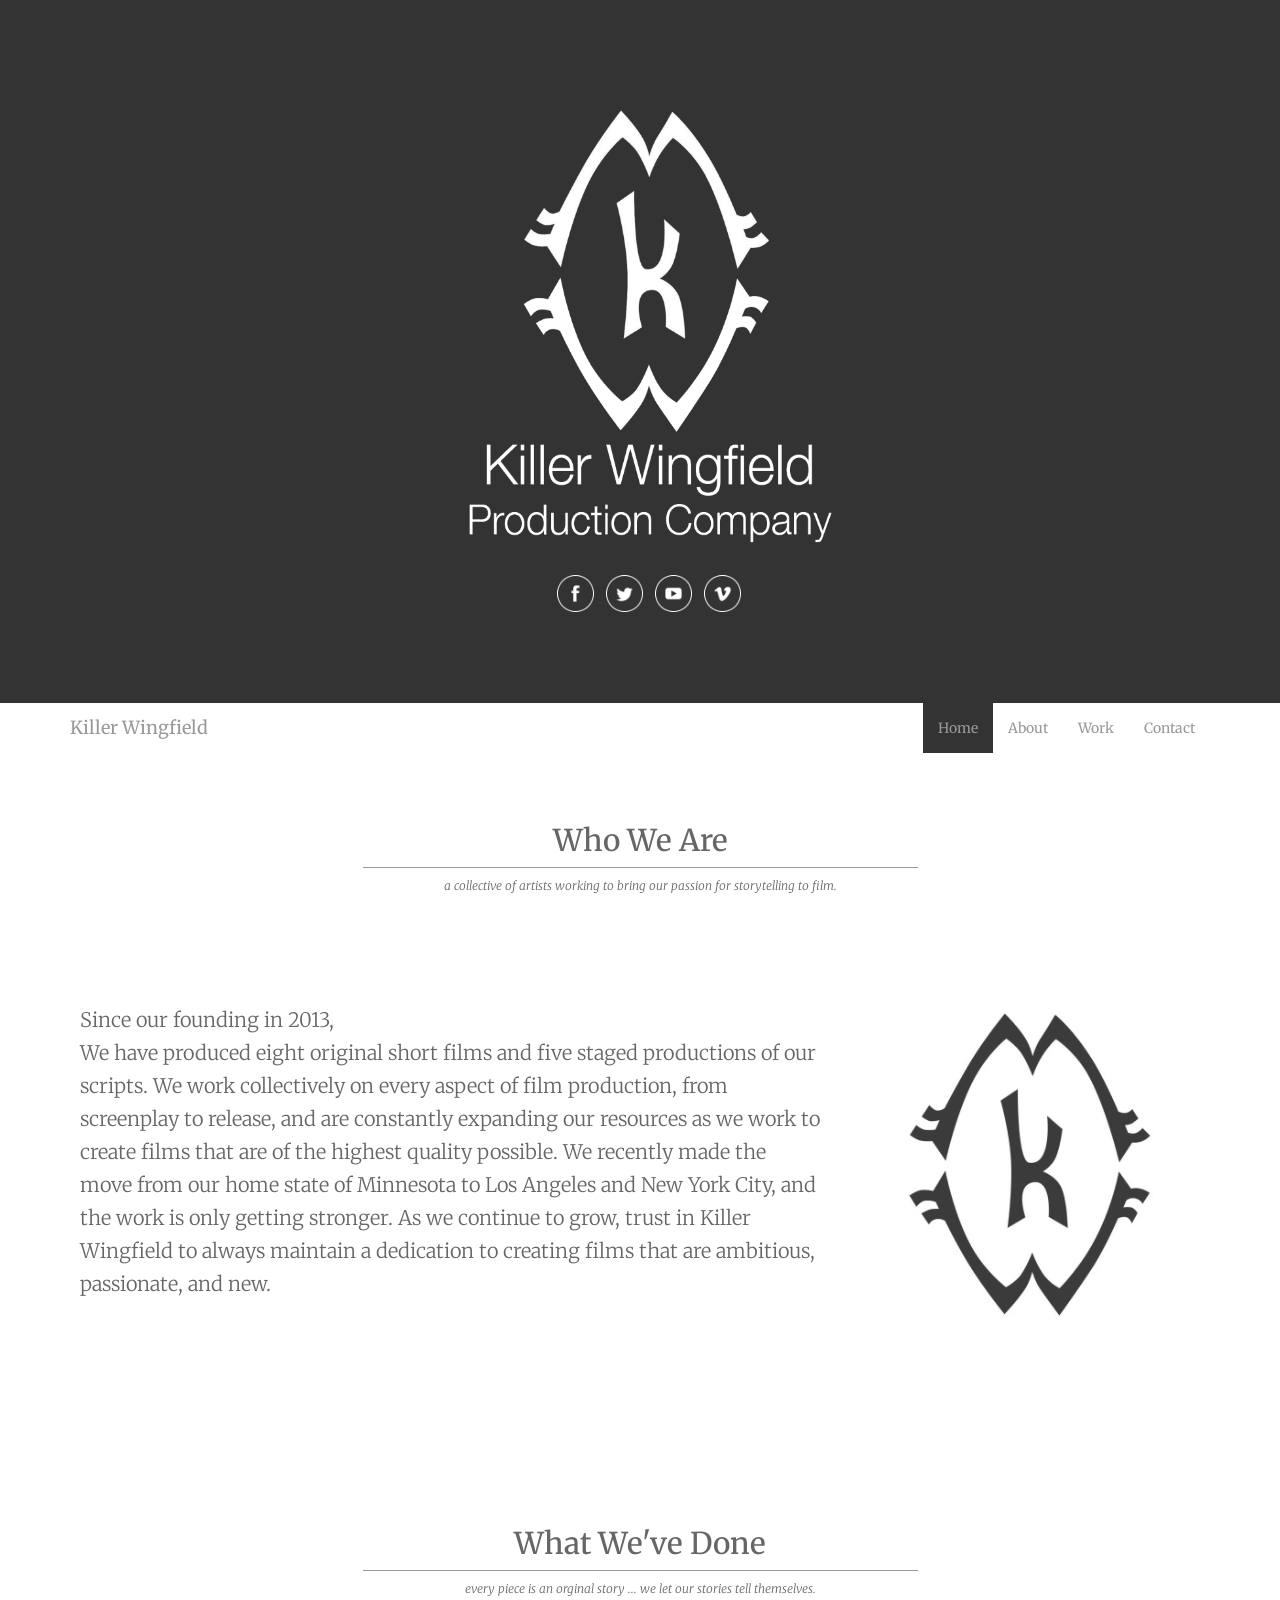
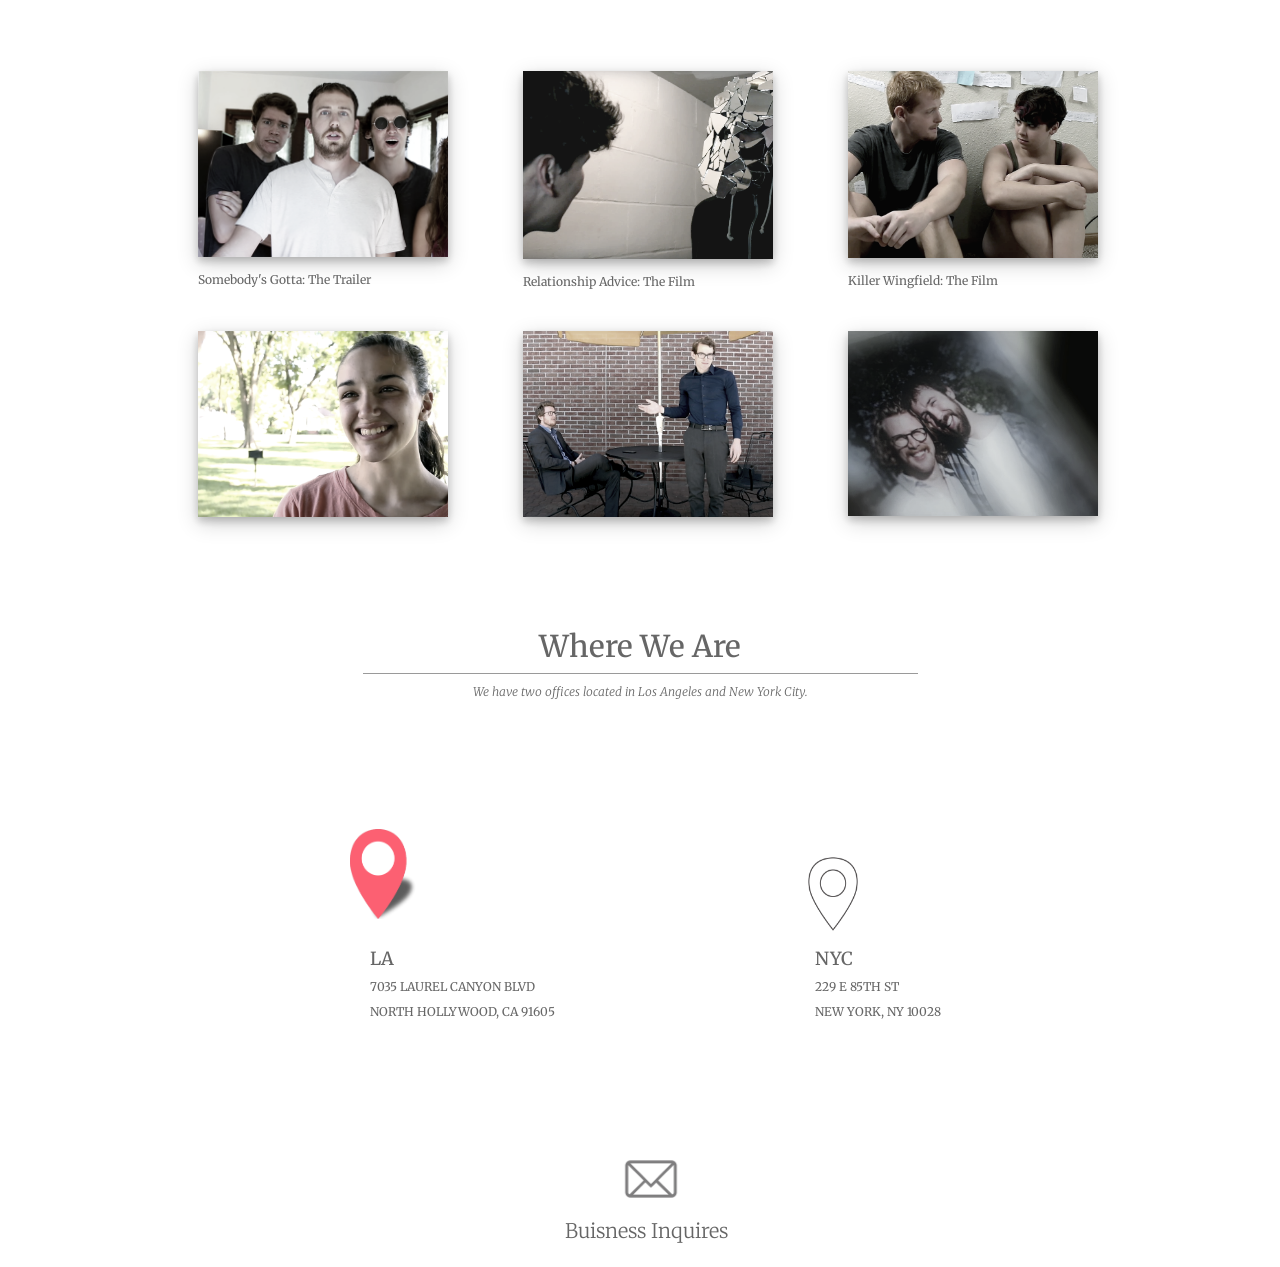
==== Website-Contents/home.html @ 00667cd5 "07-17-2017 Uploading Website Files to Respositiory" ====
<!DOCTYPE html>
<html lang="en">

<!--Head begin-->
      <head>
	      <meta charset="UTF-8">
	      <meta name="viewport" content="width=device-width, initial-scale=1.0">
	      <meta name="description" content="">
	      <meta name="author" content="">
        <link rel="icon" href="assets/images/killcon.png">

        <title>Killer Wingfield Productions</title>

        <!-- CSS -->
       	<!-- Bootstrap core CSS -->
       	<link href="assets/bootstrap/css/bootstrap.min.css" rel="stylesheet" media="screen">

       	<!-- Font Awesome CSS -->
       	<link href="assets/fonts/font-awesome/css/font-awesome.min.css" rel="stylesheet" media="screen">

       	<!-- Flaticons CSS -->
       	<link href="assets/fonts/flaticon/flaticon.css" rel="stylesheet" media="screen">

       	<!--[if lte IE 7]-->
       		<script src="assets/js/icons-lte-ie7.js"></script>
       	<!--[endif]-->

       	<!-- Magnific-popup lightbox -->
       	<link href="assets/css/magnific-popup.css" rel="stylesheet">

       	<!-- Animate css -->
       	<link href="assets/css/animate.css" rel="stylesheet">

       	<!-- Custom styles CSS -->
       	<link href="assets/css/style.css" rel="stylesheet" media="screen">

        <!-- Angular Styles if needed-->
       <meta http-equiv="X-UA-Compatible" content="IE=Edge" />
       <meta name="viewport" content="width=device-width, initial-scale=1, maximum-scale=1, user-scalable=no" />
       <link href="css/style.css" rel="stylesheet" type="text/css" />
      </head>
<!--Head end-->

<!--Begin body-->
      <body data-spy="scroll" data-target=".navbar" data-offset="50">

  <!-- Preloader -->

	       <div id="preloader" style="display: none;">
		     <div id="preloader-status" style="display: none;">
			   <div class="preloader-class"></div>
		     </div>
	       </div>

	<!-- Home start -->

	       <section id="home" class="section-image js-height-full" style="height: 703px; background-position: 50% 0px;">

		         <div class="intro">
			            <div class="hello"><img style="width:670px;height:500px;" src="assets/images/kwlogo.png"></div>
                  <div class="social-media">
                    &nbsp;<a href="https://www.facebook.com/KillerWingfield" target="_blank"><img style="width:37px;height:37px;" src="assets/images/fbcon.png"></a>
                    &nbsp;  &nbsp;<a href="https://twitter.com/WingfieldKiller" target="_blank"><img style="width:37px;height:37px;" src="assets/images/twitcon.png"></a>
                    &nbsp;  &nbsp;<a href="https://www.youtube.com/channel/UCulig7jQ0CK_QUZUZfIo-SA" target="_blank"><img style="width:37px;height:37px;" src="assets/images/ytcon.png"></a>
                    &nbsp;  &nbsp;<a href="https://vimeo.com/killerwingfield" target="_blank"><img style="width:37px;height:37px;" src="assets/images/vimeocon.png"></a>
                    <div>
		         </div>

	       </section>

	<!-- Home end -->

	<!-- Navigation start -->

	        <div id="undefined-sticky-wrapper" class="sticky-wrapper" style="height: 51px;"><header class="header">

		       <nav class="navbar navbar-custom" data-spy="affix" data-offset-top="696" role="navigation">

			          <div class="container">

				              <div class="navbar-header">
					                   <button type="button" class="navbar-toggle" data-toggle="collapse" data-target="#custom-collapse" aria-expanded="true">
						                         <span class="sr-only">Toggle navigation</span>
						                         <span class="icon-bar"></span>
						                         <span class="icon-bar"></span>
						                         <span class="icon-bar"></span>
					                   </button>

                      <div class="navbar-brand">Killer Wingfield</div>
				               </div>

				               <div class="navbar-collapse collapse in" id="custom-collapse" aria-expanded="true">
					                   <ul class="nav navbar-nav navbar-right">
						                          <li class="active"><a href="#home">Home</a></li>
						                          <li class=""><a href="#about">About</a></li>
						                          <li class=""><a href="#work">Work</a></li>
						                          <li><a href="#contact">Contact</a></li>
					                   </ul>
                      </div>

			          </div><!-- .container -->

		        </nav>

	         </header></div>

	<!-- Navigation end -->

  <!-- About start -->

        <section id="about" class="section section-about" style="height: 703px; background-position: 50% 0px;">
        <div class="container">

        <div class="row">

              <div class="col-sm-6 col-sm-offset-3">

                <div class="section-header wow fadeInUp">
                  <h2 class="section-title">Who We Are</h2>
                  <div class="section-line"></div>
                  <div class="section-subtitle">
                    a collective of artists working to bring our passion for storytelling to film. </div>
                  <div class="section-space"></div>

                  </div>
              </div>

        </div>


      <div class="row">

          <div class="col-md-8">
            <p class="lead">
                Since our founding in 2013, <br> We have produced eight original short films and five staged productions of our scripts.
                We work collectively on every aspect of film production, from screenplay to release, and are constantly expanding our resources as we work to create films that are of the highest quality possible.
                We recently made the move from our home state of Minnesota to Los Angeles and New York City, and the work is only getting stronger.
                As we continue to grow, trust in Killer Wingfield to always maintain a dedication to creating films that are ambitious, passionate, and new.
              </p>
          </div>

          <div class="col-md-4">
              <!--insert side image here-->
              <img src="assets/images/black-logo.jpg" class="img-responsive" id="company-logo">

          </div>

     </div>

    </div><!-- .container -->
    </section>

<!-- About end -->

<!-- Work start-->

      <section id="work" class="section section-work" style="height: 703px; background-position: 50% 0px;">
      <div class="container">

<!--HEADING-->
      <div class="row">

        <div class="col-sm-6 col-sm-offset-3">

          <div class="section-header wow fadeInUp animated" style="visibility: visible; animation-name: fadeInUp;">
          <h2 class="section-title">What We've Done</h2>
          <div class="section-line"></div>
          <div class="section-subtitle">
            every piece is an orginal story ... we let our stories tell themselves.</div>
          <div class="section-space"></div>

          </div>

          </div>

    </div>

    <!--Videos Start-->

    <div class="row">

      <div class="col-md-offset-1">

  <div class="image-float">

  <img id="myImg" src="assets/images/still1.png" alt="Somebody's Gotta: The Trailer" class="img-responsive">
  <div id="myModal" class="modal">
    <span class="close">&times;</span>
    <div class="modal-content" id="vid1">
    <iframe src="https://player.vimeo.com/video/222970882?autoplay=0&color=ff9933&title=0&byline=0&portrait=0" width="640" height="360" frameborder="0" webkitallowfullscreen mozallowfullscreen allowfullscreen></iframe>
    </div>
    <div id="caption"></div>
  </div>
    <br>
    <p style="color:#666"> Somebody's Gotta: The Trailer</p>
  </br>
</div>

  <div class="image-float">

  <img src="assets/images/still2.png" class="img-responsive" alt="Responsive image">
  <br>
  <p style="color:#666"> Relationship Advice: The Film </p>
  </div>

  <div class="image-float">
  <img src="assets/images/still3.png" class="img-responsive" alt="Responsive image">
  <br>
  <p style="color:#666"> Killer Wingfield: The Film</p>
  </div>

</div>
</div>

    <div class="row">
      <div class="col-md-offset-1">
            <div class="image-float">
            <img src="assets/images/still4.png" class="img-responsive" alt="Responsive image">
            </div>
            <div class="image-float"><img src="assets/images/still5.png" class="img-responsive" alt="Responsive image"></div>
            <div class="image-float"><img src="assets/images/still6.png" class="img-responsive" alt="Responsive image"></div>
      </div>
    </div>

    <!--Videos End-->


    </div>
    </section>
<!--HEADING .row -->


<!--Work End-->


<!-- Contact start -->

	<section id="contact" class="section section-contact" style="height: 703px; background-position: 50% 0px;">
		<div class="container">
<!--section title-->
			<div class="row">

				<div class="col-sm-6 col-sm-offset-3">

					<div class="section-header">
						<h2 class="section-title">Where We Are</h2>
						<div class="section-line"></div>
						<div class="section-subtitle">
            We have two offices located in Los Angeles and New York City.
					  </div>
						<div class="section-space"></div>
					</div>

				</div>

			</div><!-- .row -->

<!--Section title start-->
 <div class="contact-info">
      <div class="row">
      <div class="detailsbox wow fadeInUp" data-wow-delay=".2s">

        <div class="col-md-6">

          <div class="detailsbox-icon">
            <div class="contact-icons"><img src="assets/images/navcon-2.png"  style="height: 90px; width:66px;" class="img-responsive"></div>
          </div>

          <div class="detailsbox-text">
          <h4>LA</h4>
          <p>7035 LAUREL CANYON BLVD<p>
          <p>NORTH HOLLYWOOD, CA 91605<p>
          </div>

        </div>

        <div class="col-md-6" id="new-york">

          <div class="detailsbox-icon">
            <div class="contact-icons"><img src="assets/images/alt-pincon.png"  style="height: 80px; width:76px; margin-bottom: -15px" class="img-responsive"></div>
          </div>

              <div class="detailsbox-text">
                <h4>NYC</h4>
                <p>229 E 85TH ST<p>
	              <p>NEW YORK, NY 10028<p>
              </div>

        </div>

        <div class="row">
        <div class="col-sm-6 col-sm-offset-3">

          <div class="mailing-address">
            <a href="mailto:info@killerwingfield.com" target="_top"> <img src="assets/images/ mail-to-icon2.png" id= "mail-con" style="height: 60px; width:60px; margin-left: 66px;" class="img-responsive"> </a>
            <p class="lead" style="margin-top: -5px;">
              Buisness Inquires
            </p>
          </div>

        </div>
      </div>

</div>
      </div><!-- .row -->

</div> <!--contact .row-->
</div>
  </section>

<!--Mailing end-->

<!-- Contact Details  end -->

  <!-- Scroll-up -->

	<div class="scroll-up">
		<a href="#home"><i class="fa fa-long-arrow-up"></i></a>
	</div>

  <!-- Lightbox Effect -->
  <script>(document).on('click', '[data-toggle="lightbox"]', function(event) {
    event.preventDefault();
    $(this).ekkoLightbox();
});</script>


	<!-- Javascript files -->
	<script src="assets/js/jquery-1.11.1.min.js"></script>
	<script src="assets/bootstrap/js/bootstrap.min.js"></script>
	<script src="assets/js/jquery.magnific-popup.min.js"></script>
	<script src="assets/js/jquery.parallax-1.1.3.js"></script>
	<script src="assets/js/imagesloaded.pkgd.js"></script>
	<script src="assets/js/jquery.shuffle.min.js"></script>
	<script src="assets/js/jquery.sticky.js"></script>
	<script src="assets/js/smoothscroll.js"></script>
	<script src="assets/js/wow.min.js"></script>
	<!-- Custom scripts -->
  <script src="js/jquery-2.0.3.min.js"></script>
  <script src="js/angular.min.js"></script>
  <script src="js/app.js"></script>
  <script src="js/controllers.js"></script>
	<script src="assets/js/custom-shuffle-init.js"></script>
  <script src="assets/js/customScript.js"></script>

</body>
</html>
---- Website-Contents/assets/css/style.css ----
/* ---------------------------------------------- /*
 * start
/* ---------------------------------------------- */

@import url(https://fonts.googleapis.com/css?family=Merriweather:300,400,700,900);
@import url(https://fonts.googleapis.com/css?family=Lato:300,400,700,900);

body {
  font: 400 12px 'Merriweather', serif;
  color: #666;
  overflow-x: hidden;
}

.intro{
  height: 100%;
  background-color: #333;
  color: #fff;
  text-align: center;
  text-shadow: 0 1px 3px rgba(0,0,0,.5);
  padding-left: 15px;
}

.hello img{
  margin-top: 75px;
  position: center;
}

.social-media{
  margin-bottom: 65px;
  position: center;
}

  .affix {
      top:0;
      width: 100%;
      z-index: 9999 !important;
  }
  .navbar {
      margin-bottom: 0px;
  }

  .affix ~ .container {
     position: relative;
     top: 200px;
  }

  .nav .active{
    background-color: #333;
    color: #fff;
  }

.lead{
  margin-top: 35px;
}

.navbar-custom{
  background-color: #fff;
}

.section-title{
  text-align: center;
  border-bottom: 1px outset;
  padding-bottom: 10px;
  text-shadow: 3px;
}

.section-subtitle{
  font-weight:lighter;
  font-style: oblique;
  text-align: center;
  padding-bottom: 35px;
}
.section{
  padding-top: 12px;
}
.section .section-about{
  padding-left: 7px;
}

.section-space{
  padding-bottom: 30px;
}
.image-float{
    float: left;
    width:  250px;
    height: 250px;
    margin: 10px 30px 0px 45px;
}

.navbar{
  border: none;
}

#about{
  padding-top: 50px;
}

#work{
  padding-top: 50px;
}
#contact{
  padding-top: 50px;
}

.image-float img{
  box-shadow: 0 4px 8px 0 rgba(0, 0, 0, 0.2), 0 6px 20px 0 rgba(0, 0, 0, 0.19);
  filter: grayscale(65%);
  transition-timing-function: ease-in;
  transition: 1s;
}

.image-float img:hover{
  filter: grayscale(0);
}


/* The Modal (background) */
.modal {
    display: none; /* Hidden by default */
    position: fixed; /* Stay in place */
    z-index: 999999; /* Sit on top */
    padding-top: 100px; /* Location of the box */
    left: 0;
    top: 0;
    width: 100%; /* Full width */
    height: 100%; /* Full height */
    overflow: hidden; /* Enable scroll if needed */
    background-color: rgb(0,0,0); /* Fallback color */
    background-color: rgba(0,0,0,0.9); /* Black w/ opacity */
}

/* Modal Content (image) */
.modal-content {
    margin: auto;
    display: block;
    background-color: transparent;
    width: 80%;
    max-width: 700px;
}

.modal-backdrop.in {
    opacity: .1;
}

#vid1{
padding-left: 31px;
}

/* Caption of Modal Image */
#caption {
    margin: auto;
    display: block;
    width: 80%;
    max-width: 700px;
    text-align: center;
    color: #ccc;
    padding: 10px 0;
    height: 150px;
}

/* Add Animation */
.modal-content, #caption {
    -webkit-animation-name: zoom;
    -webkit-animation-duration: 0.6s;
    animation-name: zoom;
    animation-duration: 0.6s;
}

@-webkit-keyframes zoom {
    from {-webkit-transform:scale(0)}
    to {-webkit-transform:scale(1)}
}

@keyframes zoom {
    from {transform:scale(0)}
    to {transform:scale(1)}
}

/* The Close Button */
.close {
    position: absolute;
    top: 15px;
    right: 35px;
    color: #f1f1f1;
    font-size: 40px;
    font-weight: bold;
    transition: 0.3s;
}

.close:hover,
.close:focus {
    color: #bbb;
    text-decoration: none;
    cursor: pointer;
}

/* 100% Image Width on Smaller Screens */
@media only screen and (max-width: 700px){
    .modal-content {
        width: 100%;
    }
}

/* The Close Button */
.close {
    position: absolute;
    top: 15px;
    right: 35px;
    color: #f1f1f1;
    font-size: 40px;
    font-weight: bold;
    transition: 0.3s;
}

.close:hover,
.close:focus {
    color: #bbb;
    text-decoration: none;
    cursor: pointer;
}

/* 100% Image Width on Smaller Screens */
@media only screen and (max-width: 700px){
    .modal-content {
        width: 100%;
    }
}

.lead{
  font-weight: lighter;
  font-size: 20px;
  line-height: 165%;
  padding: 10px 0px 0px 10px;
}

.contact-info{
  margin-left: 280px;
  margin-top: 65px;
}
.mailing-address{
  margin-top: 100px;
  margin-left: -10px;s
}

.navbar-brand{
  color: #999999;
}

.nav.navbar-nav a{
  color:  #999999;
  font-size: 14px;
}

#new-york{
  padding-top: 25px;
}

.detailsbox-text{
  padding: 20px 0px 20px 20px;
}

#company-logo{
    padding: 22px 0px 0px 3px;
    opacity: 0.77;
}
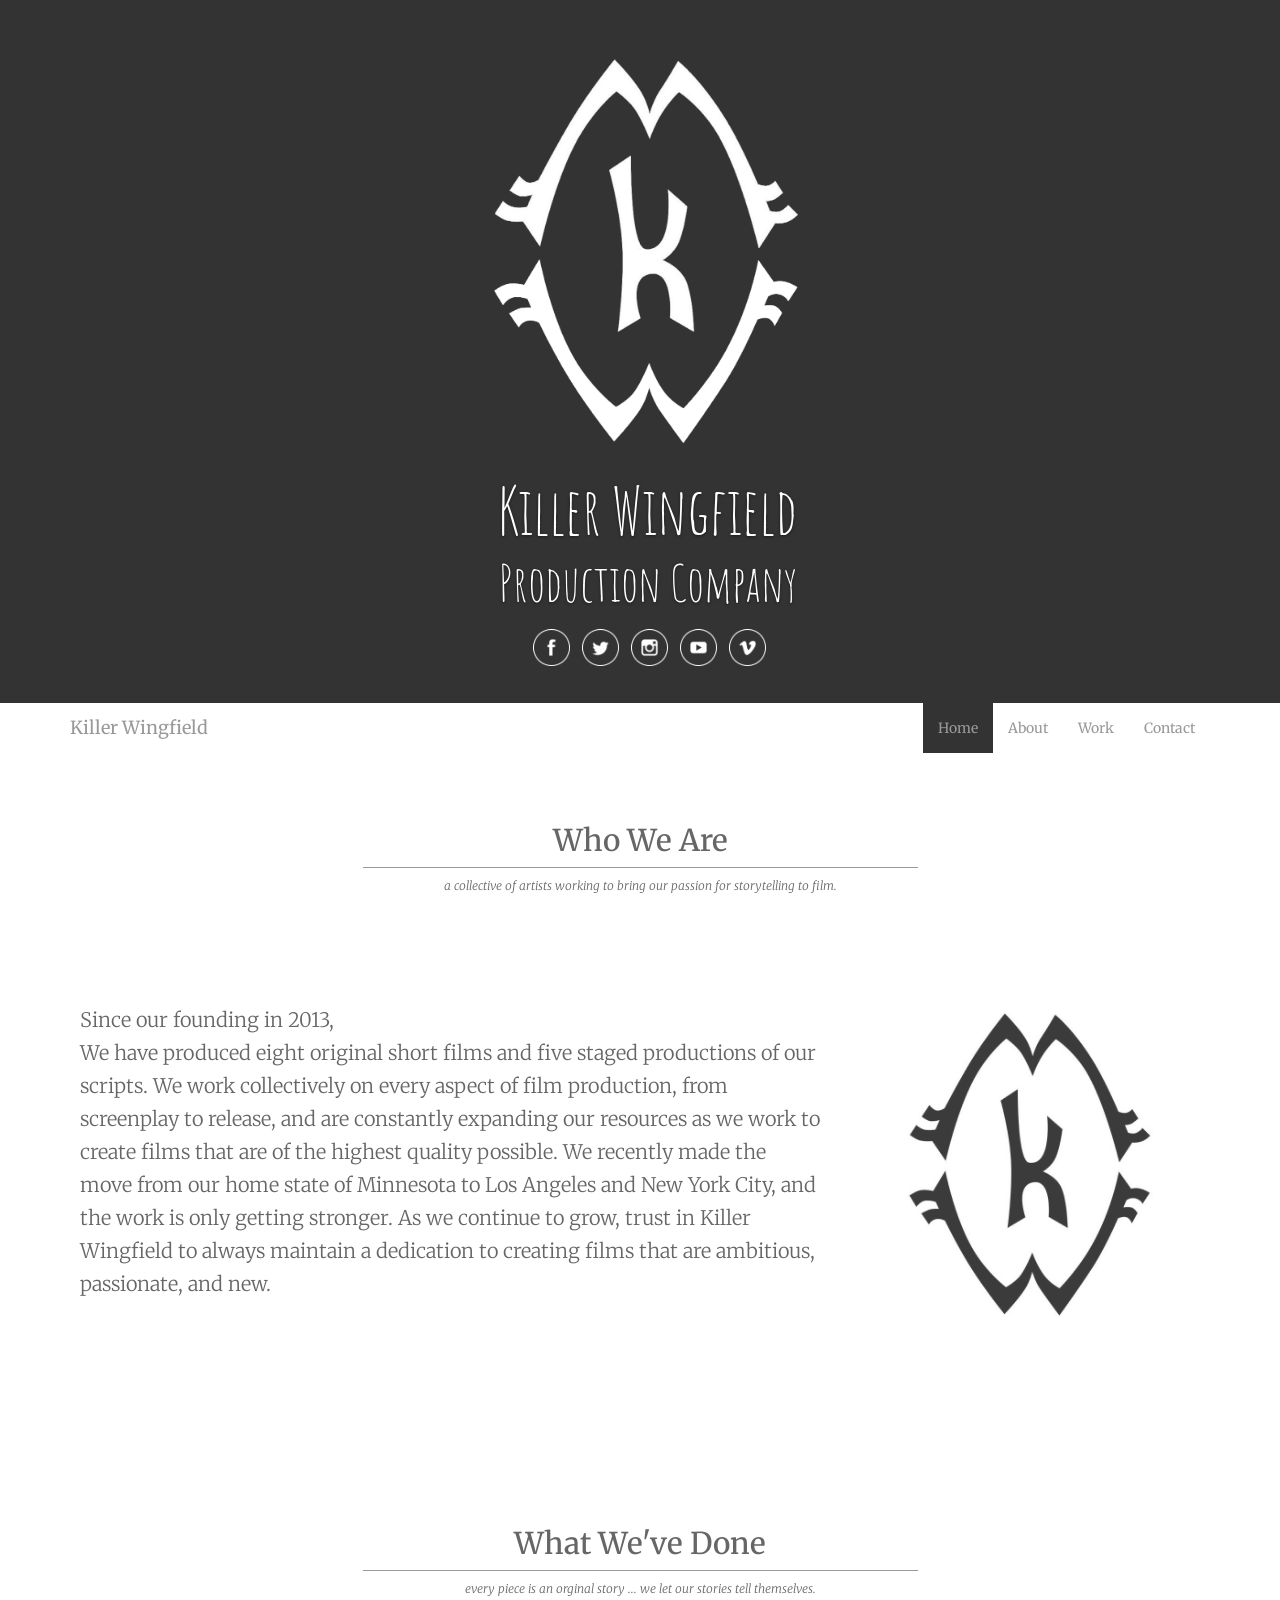
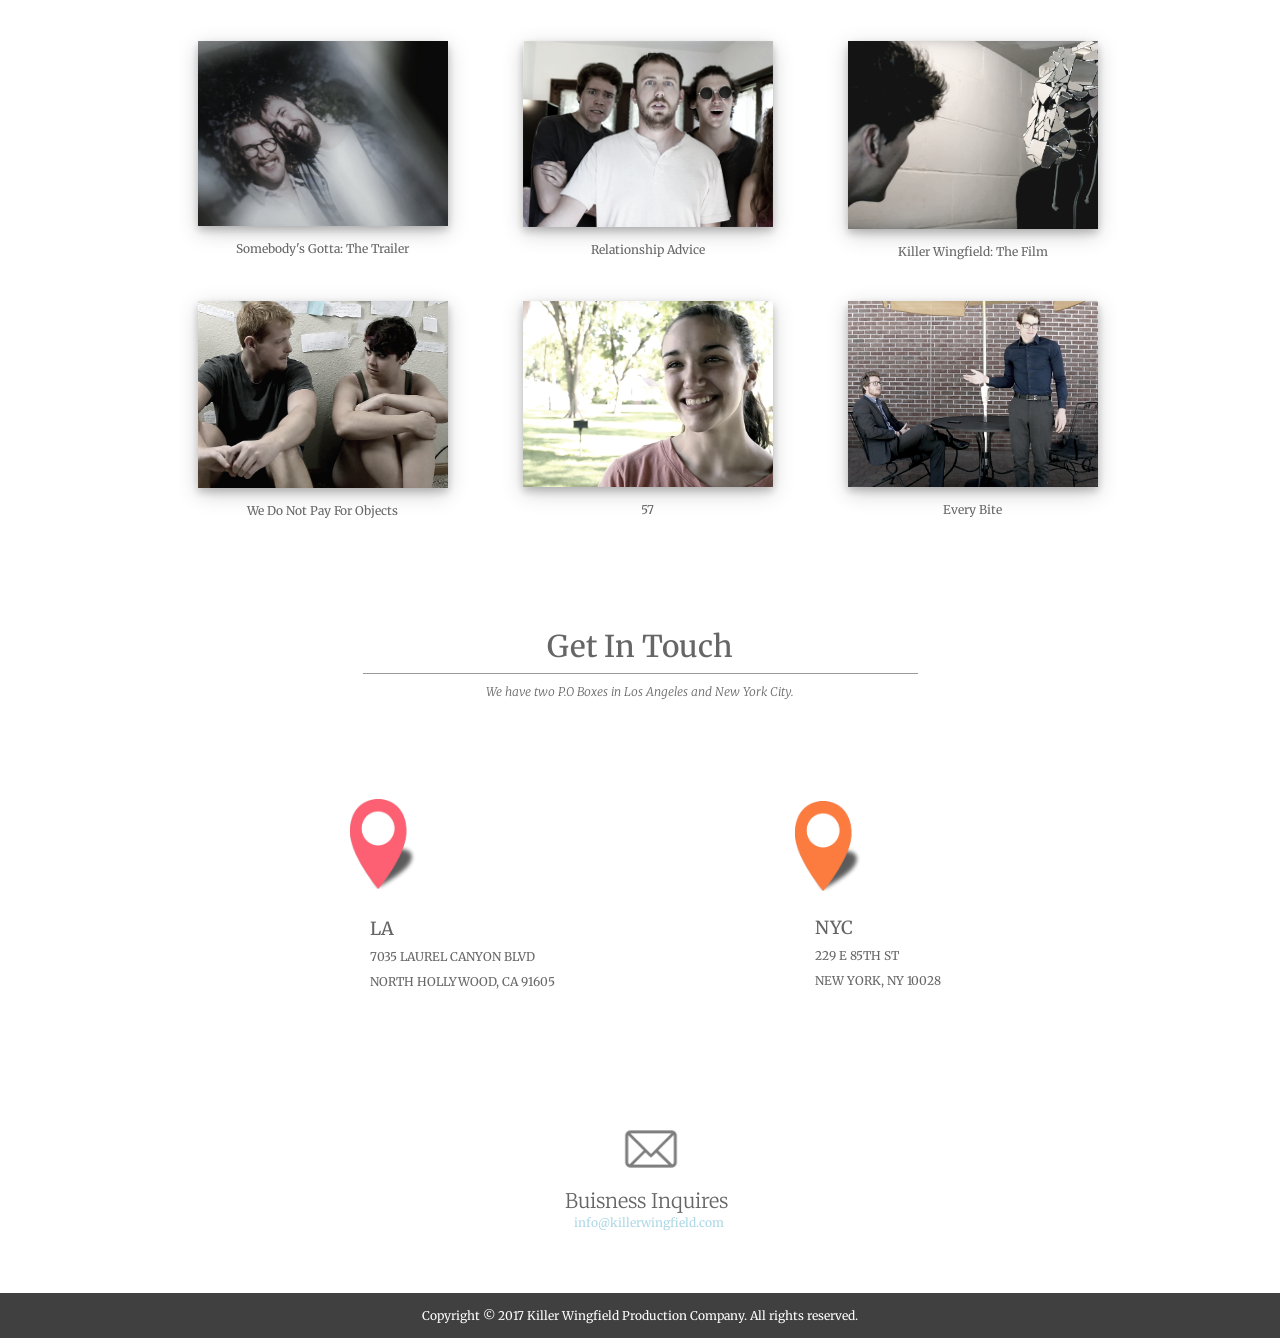
==== commit 161d81fc: "fomating updates, no javascript needed" ====
--- a/Website-Contents/home.html
+++ b/Website-Contents/home.html
@@ -2,346 +2,390 @@
 <html lang="en">
 
 <!--Head begin-->
-      <head>
-	      <meta charset="UTF-8">
-	      <meta name="viewport" content="width=device-width, initial-scale=1.0">
-	      <meta name="description" content="">
-	      <meta name="author" content="">
-        <link rel="icon" href="assets/images/killcon.png">
-
-        <title>Killer Wingfield Productions</title>
-
-        <!-- CSS -->
-       	<!-- Bootstrap core CSS -->
-       	<link href="assets/bootstrap/css/bootstrap.min.css" rel="stylesheet" media="screen">
-
-       	<!-- Font Awesome CSS -->
-       	<link href="assets/fonts/font-awesome/css/font-awesome.min.css" rel="stylesheet" media="screen">
-
-       	<!-- Flaticons CSS -->
-       	<link href="assets/fonts/flaticon/flaticon.css" rel="stylesheet" media="screen">
-
-       	<!--[if lte IE 7]-->
-       		<script src="assets/js/icons-lte-ie7.js"></script>
-       	<!--[endif]-->
-
-       	<!-- Magnific-popup lightbox -->
-       	<link href="assets/css/magnific-popup.css" rel="stylesheet">
-
-       	<!-- Animate css -->
-       	<link href="assets/css/animate.css" rel="stylesheet">
-
-       	<!-- Custom styles CSS -->
-       	<link href="assets/css/style.css" rel="stylesheet" media="screen">
-
-        <!-- Angular Styles if needed-->
-       <meta http-equiv="X-UA-Compatible" content="IE=Edge" />
-       <meta name="viewport" content="width=device-width, initial-scale=1, maximum-scale=1, user-scalable=no" />
-       <link href="css/style.css" rel="stylesheet" type="text/css" />
-      </head>
+<head>
+  <meta charset="UTF-8">
+  <meta name="viewport" content="width=device-width, initial-scale=1.0">
+  <meta name="description" content="">
+  <meta name="author" content="">
+  <link rel="icon" href="assets/images/killcon.png">
+
+  <title>Killer Wingfield Productions</title>
+
+  <!-- CSS -->
+  <!-- Bootstrap core CSS -->
+  <link href="assets/bootstrap/css/bootstrap.min.css" rel="stylesheet" media="screen">
+
+  <!-- Font Awesome CSS -->
+  <link href="https://fonts.googleapis.com/css?family=Amatic+SC" rel="stylesheet">
+
+  <!-- Flaticons CSS -->
+  <link href="assets/fonts/flaticon/flaticon.css" rel="stylesheet" media="screen">
+
+  <!--[if lte IE 7]-->
+  <script src="assets/js/icons-lte-ie7.js"></script>
+  <!--[endif]-->
+
+  <!-- Magnific-popup lightbox -->
+  <link href="assets/css/magnific-popup.css" rel="stylesheet">
+
+  <!-- Animate css -->
+  <link href="assets/css/animate.css" rel="stylesheet">
+
+  <!-- Custom styles CSS -->
+  <link href="assets/css/style.css" rel="stylesheet" media="screen">
+
+  <!-- Angular Styles if needed-->
+  <meta http-equiv="X-UA-Compatible" content="IE=Edge" />
+  <meta name="viewport" content="width=device-width, initial-scale=1, maximum-scale=1, user-scalable=no" />
+  <link href="css/style.css" rel="stylesheet" type="text/css" />
+</head>
 <!--Head end-->
 
 <!--Begin body-->
-      <body data-spy="scroll" data-target=".navbar" data-offset="50">
+<body data-spy="scroll" data-target=".navbar" data-offset="50">
 
   <!-- Preloader -->
 
-	       <div id="preloader" style="display: none;">
-		     <div id="preloader-status" style="display: none;">
-			   <div class="preloader-class"></div>
-		     </div>
-	       </div>
-
-	<!-- Home start -->
-
-	       <section id="home" class="section-image js-height-full" style="height: 703px; background-position: 50% 0px;">
-
-		         <div class="intro">
-			            <div class="hello"><img style="width:670px;height:500px;" src="assets/images/kwlogo.png"></div>
-                  <div class="social-media">
-                    &nbsp;<a href="https://www.facebook.com/KillerWingfield" target="_blank"><img style="width:37px;height:37px;" src="assets/images/fbcon.png"></a>
-                    &nbsp;  &nbsp;<a href="https://twitter.com/WingfieldKiller" target="_blank"><img style="width:37px;height:37px;" src="assets/images/twitcon.png"></a>
-                    &nbsp;  &nbsp;<a href="https://www.youtube.com/channel/UCulig7jQ0CK_QUZUZfIo-SA" target="_blank"><img style="width:37px;height:37px;" src="assets/images/ytcon.png"></a>
-                    &nbsp;  &nbsp;<a href="https://vimeo.com/killerwingfield" target="_blank"><img style="width:37px;height:37px;" src="assets/images/vimeocon.png"></a>
-                    <div>
-		         </div>
-
-	       </section>
-
-	<!-- Home end -->
-
-	<!-- Navigation start -->
-
-	        <div id="undefined-sticky-wrapper" class="sticky-wrapper" style="height: 51px;"><header class="header">
-
-		       <nav class="navbar navbar-custom" data-spy="affix" data-offset-top="696" role="navigation">
-
-			          <div class="container">
-
-				              <div class="navbar-header">
-					                   <button type="button" class="navbar-toggle" data-toggle="collapse" data-target="#custom-collapse" aria-expanded="true">
-						                         <span class="sr-only">Toggle navigation</span>
-						                         <span class="icon-bar"></span>
-						                         <span class="icon-bar"></span>
-						                         <span class="icon-bar"></span>
-					                   </button>
-
-                      <div class="navbar-brand">Killer Wingfield</div>
-				               </div>
-
-				               <div class="navbar-collapse collapse in" id="custom-collapse" aria-expanded="true">
-					                   <ul class="nav navbar-nav navbar-right">
-						                          <li class="active"><a href="#home">Home</a></li>
-						                          <li class=""><a href="#about">About</a></li>
-						                          <li class=""><a href="#work">Work</a></li>
-						                          <li><a href="#contact">Contact</a></li>
-					                   </ul>
-                      </div>
-
-			          </div><!-- .container -->
-
-		        </nav>
-
-	         </header></div>
-
-	<!-- Navigation end -->
-
-  <!-- About start -->
-
-        <section id="about" class="section section-about" style="height: 703px; background-position: 50% 0px;">
+  <div id="preloader" style="display: none;">
+    <div id="preloader-status" style="display: none;">
+      <div class="preloader-class"></div>
+    </div>
+  </div>
+
+  <!-- Home start -->
+
+  <section id="home" class="section-image js-height-full" style="height: 703px; background-position: 50% 0px;">
+
+    <div class="intro">
+      <div class="hello"><img style="width:830px;height:440px;" src="assets/images/kwlogo-alternative.png"></div>
+      <div class="header-title" style="margin-top:7px;">Killer Wingfield</div>
+      <div class="lower-title" style="font-family: 'Amatic SC',san-serif;font-size:50px;margin-bottom:15px;">Production Company</div>
+      <div class="social-media">
+        &nbsp;<a href="https://www.facebook.com/KillerWingfield" target="_blank"><img style="width:37px;height:37px;" src="assets/images/fbcon.png"></a>
+        &nbsp;  &nbsp;<a href="https://twitter.com/WingfieldKiller" target="_blank"><img style="width:37px;height:37px;" src="assets/images/twitcon.png"></a>
+        &nbsp;  &nbsp;<a href="https://www.instagram.com/killerwingfield/?hl=en" target="_blank"><img style="width:37px;height:37px;" src="assets/images/instacon.png"></a>
+        &nbsp;  &nbsp;<a href="https://www.youtube.com/channel/UCulig7jQ0CK_QUZUZfIo-SA" target="_blank"><img style="width:37px;height:37px;" src="assets/images/ytcon.png"></a>
+        &nbsp;  &nbsp;<a href="https://vimeo.com/killerwingfield" target="_blank"><img style="width:37px;height:37px;" src="assets/images/vimeocon.png"></a>
+        <div>
+        </div>
+
+      </section>
+
+      <!-- Home end -->
+
+      <!-- Navigation start -->
+
+      <div id="undefined-sticky-wrapper" class="sticky-wrapper" style="height: 51px;"><header class="header">
+
+        <nav class="navbar navbar-custom" data-spy="affix" data-offset-top="696" role="navigation">
+
+          <div class="container">
+
+            <div class="navbar-header">
+              <button type="button" class="navbar-toggle" data-toggle="collapse" data-target="#custom-collapse" aria-expanded="true">
+                <span class="sr-only">Toggle navigation</span>
+                <span class="icon-bar"></span>
+                <span class="icon-bar"></span>
+                <span class="icon-bar"></span>
+              </button>
+
+              <div class="navbar-brand">Killer Wingfield</div>
+            </div>
+
+            <div class="navbar-collapse collapse in" id="custom-collapse" aria-expanded="true">
+              <ul class="nav navbar-nav navbar-right">
+                <li class="active"><a href="#home">Home</a></li>
+                <li class=""><a href="#about">About</a></li>
+                <li class=""><a href="#work">Work</a></li>
+                <li><a href="#contact">Contact</a></li>
+              </ul>
+            </div>
+
+          </div><!-- .container -->
+
+        </nav>
+
+      </header></div>
+
+      <!-- Navigation end -->
+
+      <!-- About start -->
+
+      <section id="about" class="section section-about" style="height: 703px; background-position: 50% 0px;">
         <div class="container">
 
-        <div class="row">
+          <div class="row">
+
+            <div class="col-sm-6 col-sm-offset-3">
+
+              <div class="section-header wow fadeInUp">
+                <h2 class="section-title">Who We Are</h2>
+                <div class="section-line"></div>
+                <div class="section-subtitle">a collective of artists working to bring our passion for storytelling to film. </div>
+                <div class="section-space"></div>
+
+                </div>
+              </div>
+
+            </div>
+
+
+            <div class="row">
+
+              <div class="col-md-8">
+                <p class="lead">
+                  Since our founding in 2013, <br> We have produced eight original short films and five staged productions of our scripts.
+                  We work collectively on every aspect of film production, from screenplay to release, and are constantly expanding our resources as we work to create films that are of the highest quality possible.
+                  We recently made the move from our home state of Minnesota to Los Angeles and New York City, and the work is only getting stronger.
+                  As we continue to grow, trust in Killer Wingfield to always maintain a dedication to creating films that are ambitious, passionate, and new.
+                </p>
+              </div>
+
+              <div class="col-md-4">
+                <!--insert side image here-->
+                <img src="assets/images/black-logo.jpg" class="img-responsive" id="company-logo">
+
+              </div>
+
+            </div>
+
+          </div><!-- .container -->
+        </section>
+
+        <!-- About end -->
+
+        <!-- Work start-->
+
+        <section id="work" class="section section-work" style="height: 703px; background-position: 50% 0px;">
+          <div class="container">
+
+            <!--HEADING-->
+            <div class="row">
 
               <div class="col-sm-6 col-sm-offset-3">
 
-                <div class="section-header wow fadeInUp">
-                  <h2 class="section-title">Who We Are</h2>
+                <div class="section-header wow fadeInUp animated" style="visibility: visible; animation-name: fadeInUp;">
+                  <h2 class="section-title">What We've Done</h2>
                   <div class="section-line"></div>
                   <div class="section-subtitle">
-                    a collective of artists working to bring our passion for storytelling to film. </div>
-                  <div class="section-space"></div>
-
+                    every piece is an orginal story ... we let our stories tell themselves.</div>
                   </div>
-              </div>
+
+                </div>
+
+              </div>
+
+              <!--Videos Start-->
+
+              <div class="row">
+
+                <div class="col-md-offset-1">
+
+                  <div class="image-float">
+
+                    <img id="myImg" data-toggle="modal" data-target="#myModal1" src="assets/images/still6.png" alt="Somebody's Gotta: The Trailer" class="img-responsive">
+                    <div id="myModal1" class="modal">
+                      <span class="close">&times;</span>
+                      <div class="modal-content" id="vid1">
+                        <iframe src="https://player.vimeo.com/video/222970882?autoplay=0&color=ff9933&title=0&byline=0&portrait=0" width="640" height="360" frameborder="0" webkitallowfullscreen mozallowfullscreen allowfullscreen></iframe>
+                      </div>
+                      <!--<div id="caption"></div>-->
+                    </div>
+                    <br>
+                    <p class="centered-text"> Somebody's Gotta: The Trailer</p>
+                  </br>
+                </div>
+
+                <div class="image-float">
+
+                  <img id="myImg2" data-toggle="modal" data-target="#myModal2" src="assets/images/still1.png" class="img-responsive" alt="Relationship Advice">
+                  <div class="modal" id="myModal2">
+                    <span class="close">&times;</span>
+                    <div class="modal-content" id="vimeo">
+                      <iframe width="560" height="315" src="https://www.youtube.com/embed/pRtYLhsdj0o?rel=0&amp;controls=0&amp;showinfo=0" width="640" height="360" frameborder="0" allowfullscreen></iframe>
+                    </div>
+                    <!--  <div class="caption"></div>-->
+                  </div>
+                  <br>
+                  <p class="centered-text">Relationship Advice</p>
+                </br>
+              </div>
+
+              <div class="image-float">
+
+                <img id="myImg3" data-toggle="modal" data-target="#myModal3" src="assets/images/still2.png" class="img-responsive" alt="Responsive image">
+                <div class="modal" id="myModal3">
+                  <span class="close">&times;</span>
+                  <div class="modal-content" id="youtube">
+                    <iframe width="560" height="315" src="https://www.youtube.com/embed/pDi9NofDjZQ?rel=0&amp;controls=0&amp;showinfo=0" frameborder="0" allowfullscreen></iframe>
+                  </div>
+                </div>
+                <br>
+                <p class="centered-text">Killer Wingfield: The Film</p>
+              </br>
+            </div>
+
+          </div> <!--.col-->
+        </div><!--.row-->
+
+        <div class="row">
+          <div class="col-md-offset-1">
+
+            <div class="image-float">
+
+              <img id="myImg4" data-toggle="modal" data-target="#myModal4" src="assets/images/still3.png" class="img-responsive" alt="Responsive image">
+              <div class="modal" id="myModal4">
+                <span class="close">&times;</span>
+                <div class="modal-content" id="youtube">
+                  <iframe width="560" height="315" src="https://www.youtube.com/embed/uss2pLPNexc?rel=0&amp;controls=0&amp;showinfo=0" frameborder="0" allowfullscreen></iframe>
+                </div>
+              </div>
+              <br>
+              <p class="centered-text">We Do Not Pay For Objects</p>
+              <br>
+
+            </div>
+
+            <div class="image-float">
+              <img id="myImg5" data-toggle="modal" data-target="#myModal5" src="assets/images/still4.png" class="img-responsive" alt="Responsive image">
+              <div class="modal" id="myModal5">
+                <span class="close">&times;</span>
+                <div class="modal-content" id="youtube">
+                  <iframe width="560" height="315" src="https://www.youtube.com/embed/KTwtprIIZY4?rel=0&amp;controls=0&amp;showinfo=0" frameborder="0" allowfullscreen></iframe>
+                </div>
+              </div>
+              <br>
+              <p class="centered-text">57</p>
+            </div>
+
+            <div class="image-float">
+
+              <img id="myImg5" data-toggle="modal" data-target="#myModal6" src="assets/images/still5.png" class="img-responsive" alt="Responsive image">
+              <div class="modal" id="myModal6">
+                <span class="close">&times;</span>
+                <div class="modal-content" id="youtube">
+                  <iframe width="560" height="315" src="https://www.youtube.com/embed/IPRJq_ob_cU?rel=0&amp;controls=0&amp;showinfo=0" frameborder="0" allowfullscreen></iframe>
+                </div>
+              </div>
+              <br>
+              <p class="centered-text">Every Bite</p>
+              </div>
+
+            </div>
+          </div>
+
+          <!--Videos End-->
+
 
         </div>
-
-
-      <div class="row">
-
-          <div class="col-md-8">
-            <p class="lead">
-                Since our founding in 2013, <br> We have produced eight original short films and five staged productions of our scripts.
-                We work collectively on every aspect of film production, from screenplay to release, and are constantly expanding our resources as we work to create films that are of the highest quality possible.
-                We recently made the move from our home state of Minnesota to Los Angeles and New York City, and the work is only getting stronger.
-                As we continue to grow, trust in Killer Wingfield to always maintain a dedication to creating films that are ambitious, passionate, and new.
-              </p>
-          </div>
-
-          <div class="col-md-4">
-              <!--insert side image here-->
-              <img src="assets/images/black-logo.jpg" class="img-responsive" id="company-logo">
-
-          </div>
-
-     </div>
-
-    </div><!-- .container -->
-    </section>
-
-<!-- About end -->
-
-<!-- Work start-->
-
-      <section id="work" class="section section-work" style="height: 703px; background-position: 50% 0px;">
-      <div class="container">
-
-<!--HEADING-->
-      <div class="row">
-
-        <div class="col-sm-6 col-sm-offset-3">
-
-          <div class="section-header wow fadeInUp animated" style="visibility: visible; animation-name: fadeInUp;">
-          <h2 class="section-title">What We've Done</h2>
-          <div class="section-line"></div>
-          <div class="section-subtitle">
-            every piece is an orginal story ... we let our stories tell themselves.</div>
-          <div class="section-space"></div>
-
-          </div>
-
-          </div>
-
-    </div>
-
-    <!--Videos Start-->
-
-    <div class="row">
-
-      <div class="col-md-offset-1">
-
-  <div class="image-float">
-
-  <img id="myImg" src="assets/images/still1.png" alt="Somebody's Gotta: The Trailer" class="img-responsive">
-  <div id="myModal" class="modal">
-    <span class="close">&times;</span>
-    <div class="modal-content" id="vid1">
-    <iframe src="https://player.vimeo.com/video/222970882?autoplay=0&color=ff9933&title=0&byline=0&portrait=0" width="640" height="360" frameborder="0" webkitallowfullscreen mozallowfullscreen allowfullscreen></iframe>
-    </div>
-    <div id="caption"></div>
-  </div>
-    <br>
-    <p style="color:#666"> Somebody's Gotta: The Trailer</p>
-  </br>
-</div>
-
-  <div class="image-float">
-
-  <img src="assets/images/still2.png" class="img-responsive" alt="Responsive image">
-  <br>
-  <p style="color:#666"> Relationship Advice: The Film </p>
-  </div>
-
-  <div class="image-float">
-  <img src="assets/images/still3.png" class="img-responsive" alt="Responsive image">
-  <br>
-  <p style="color:#666"> Killer Wingfield: The Film</p>
-  </div>
-
-</div>
-</div>
-
-    <div class="row">
-      <div class="col-md-offset-1">
-            <div class="image-float">
-            <img src="assets/images/still4.png" class="img-responsive" alt="Responsive image">
-            </div>
-            <div class="image-float"><img src="assets/images/still5.png" class="img-responsive" alt="Responsive image"></div>
-            <div class="image-float"><img src="assets/images/still6.png" class="img-responsive" alt="Responsive image"></div>
+      </section>
+      <!--HEADING .row -->
+
+
+      <!--Work End-->
+
+
+      <!-- Contact start -->
+
+      <section id="contact" class="section section-contact" style="height: 703px; background-position: 50% 0px;">
+        <div class="container">
+          <!--section title-->
+          <div class="row">
+
+            <div class="col-sm-6 col-sm-offset-3">
+
+              <div class="section-header">
+                <h2 class="section-title">Get In Touch</h2>
+                <div class="section-line"></div>
+                <div class="section-subtitle">
+                  We have two P.O Boxes in Los Angeles and New York City.
+                </div>
+              </div>
+
+            </div>
+
+          </div><!-- .row -->
+
+          <!--Section title start-->
+          <div class="contact-info">
+            <div class="row">
+              <div class="detailsbox wow fadeInUp" data-wow-delay=".2s">
+
+                <div class="col-md-6">
+
+                  <div class="detailsbox-icon">
+                    <div class="contact-icons"><img src="assets/images/navcon-2.png"  style="height: 90px; width:66px;" class="img-responsive"></div>
+                  </div>
+
+                  <div class="detailsbox-text">
+                    <h4>LA</h4>
+                    <p>7035 LAUREL CANYON BLVD<p>
+                      <p>NORTH HOLLYWOOD, CA 91605<p>
+                      </div>
+
+                    </div>
+
+                    <div class="col-md-6" id="new-york">
+
+                      <div class="detailsbox-icon">
+                        <div class="contact-icons"><img src="assets/images/navcon-3.png"  style="height: 90px; width:66px; margin-bottom:-3px" class="img-responsive"></div>
+                      </div>
+
+                      <div class="detailsbox-text">
+                        <h4>NYC</h4>
+                        <p>229 E 85TH ST<p>
+                          <p>NEW YORK, NY 10028<p>
+                          </div>
+
+                        </div>
+
+                        <div class="row">
+                          <div class="col-sm-6 col-sm-offset-3">
+
+                            <div class="mailing-address">
+                              <a href="mailto:info@killerwingfield.com" target="_top"> <img src="assets/images/ mail-to-icon2.png" id= "mail-con" style="height: 60px; width:60px; margin-left: 66px;" class="img-responsive"> </a>
+                              <div class="lead" style="margin-top: -5px; margin-left:0px; margin-bottom: -2px">
+                                Buisness Inquires</div>
+                              <a style="color: lightblue; margin-top:-20px; margin-left:19px; padding-bottom:25px;" href="mailto:info@killerwingfield.com">info@killerwingfield.com</a>
+                            </div>
+
+                          </div>
+                        </div>
+
+                      </div>
+                    </div><!-- .row -->
+
+                  </div> <!--contact .row-->
+                </div>
+              </section>
+
+              <!--Mailing end-->
+
+    <!-- Contact Details  end -->
+    <footer>
+      <div class="container clearfix">
+        <p> Copyright © 2017 Killer Wingfield Production Company. All rights reserved.</p>
+        <span>
+        </footer>
       </div>
-    </div>
-
-    <!--Videos End-->
-
-
-    </div>
-    </section>
-<!--HEADING .row -->
-
-
-<!--Work End-->
-
-
-<!-- Contact start -->
-
-	<section id="contact" class="section section-contact" style="height: 703px; background-position: 50% 0px;">
-		<div class="container">
-<!--section title-->
-			<div class="row">
-
-				<div class="col-sm-6 col-sm-offset-3">
-
-					<div class="section-header">
-						<h2 class="section-title">Where We Are</h2>
-						<div class="section-line"></div>
-						<div class="section-subtitle">
-            We have two offices located in Los Angeles and New York City.
-					  </div>
-						<div class="section-space"></div>
-					</div>
-
-				</div>
-
-			</div><!-- .row -->
-
-<!--Section title start-->
- <div class="contact-info">
-      <div class="row">
-      <div class="detailsbox wow fadeInUp" data-wow-delay=".2s">
-
-        <div class="col-md-6">
-
-          <div class="detailsbox-icon">
-            <div class="contact-icons"><img src="assets/images/navcon-2.png"  style="height: 90px; width:66px;" class="img-responsive"></div>
-          </div>
-
-          <div class="detailsbox-text">
-          <h4>LA</h4>
-          <p>7035 LAUREL CANYON BLVD<p>
-          <p>NORTH HOLLYWOOD, CA 91605<p>
-          </div>
-
-        </div>
-
-        <div class="col-md-6" id="new-york">
-
-          <div class="detailsbox-icon">
-            <div class="contact-icons"><img src="assets/images/alt-pincon.png"  style="height: 80px; width:76px; margin-bottom: -15px" class="img-responsive"></div>
-          </div>
-
-              <div class="detailsbox-text">
-                <h4>NYC</h4>
-                <p>229 E 85TH ST<p>
-	              <p>NEW YORK, NY 10028<p>
-              </div>
-
-        </div>
-
-        <div class="row">
-        <div class="col-sm-6 col-sm-offset-3">
-
-          <div class="mailing-address">
-            <a href="mailto:info@killerwingfield.com" target="_top"> <img src="assets/images/ mail-to-icon2.png" id= "mail-con" style="height: 60px; width:60px; margin-left: 66px;" class="img-responsive"> </a>
-            <p class="lead" style="margin-top: -5px;">
-              Buisness Inquires
-            </p>
-          </div>
-
-        </div>
-      </div>
-
-</div>
-      </div><!-- .row -->
-
-</div> <!--contact .row-->
-</div>
-  </section>
-
-<!--Mailing end-->
-
-<!-- Contact Details  end -->
-
-  <!-- Scroll-up -->
-
-	<div class="scroll-up">
-		<a href="#home"><i class="fa fa-long-arrow-up"></i></a>
-	</div>
-
-  <!-- Lightbox Effect -->
-  <script>(document).on('click', '[data-toggle="lightbox"]', function(event) {
-    event.preventDefault();
-    $(this).ekkoLightbox();
-});</script>
-
-
-	<!-- Javascript files -->
-	<script src="assets/js/jquery-1.11.1.min.js"></script>
-	<script src="assets/bootstrap/js/bootstrap.min.js"></script>
-	<script src="assets/js/jquery.magnific-popup.min.js"></script>
-	<script src="assets/js/jquery.parallax-1.1.3.js"></script>
-	<script src="assets/js/imagesloaded.pkgd.js"></script>
-	<script src="assets/js/jquery.shuffle.min.js"></script>
-	<script src="assets/js/jquery.sticky.js"></script>
-	<script src="assets/js/smoothscroll.js"></script>
-	<script src="assets/js/wow.min.js"></script>
-	<!-- Custom scripts -->
-  <script src="js/jquery-2.0.3.min.js"></script>
-  <script src="js/angular.min.js"></script>
-  <script src="js/app.js"></script>
-  <script src="js/controllers.js"></script>
-	<script src="assets/js/custom-shuffle-init.js"></script>
-  <script src="assets/js/customScript.js"></script>
+
+<!-- Javascript files -->
+<script src="assets/js/jquery-1.11.1.min.js"></script>
+<script src="assets/bootstrap/js/bootstrap.min.js"></script>
+<script src="assets/js/jquery.magnific-popup.min.js"></script>
+<script src="assets/js/jquery.parallax-1.1.3.js"></script>
+<script src="assets/js/imagesloaded.pkgd.js"></script>
+<script src="assets/js/jquery.shuffle.min.js"></script>
+<script src="assets/js/jquery.sticky.js"></script>
+<script src="assets/js/smoothscroll.js"></script>
+<script src="assets/js/wow.min.js"></script>
+<!-- Custom scripts -->
+<script src="js/jquery-2.0.3.min.js"></script>
+<script src="js/angular.min.js"></script>
+<script src="js/app.js"></script>
+<script src="js/controllers.js"></script>
+<script src="assets/js/custom-shuffle-init.js"></script>
+<script src="assets/js/customScript.js"></script>
 
 </body>
 </html>
--- a/Website-Contents/assets/css/style.css
+++ b/Website-Contents/assets/css/style.css
@@ -21,13 +21,21 @@
   padding-left: 15px;
 }
 
+.header-title{
+     font-family: 'Amatic SC',sans-serif;
+     font-size: 65px;
+     color: #fff;
+     text-shadow: 0 1px 3px rgba(0,0,0,.5);
+}
+
 .hello img{
-  margin-top: 75px;
+  margin-top: 17px;
+  margin-bottom: 5px;
   position: center;
 }
 
 .social-media{
-  margin-bottom: 65px;
+  margin-bottom: 35px;
   position: center;
 }
 
@@ -132,7 +140,7 @@
 
 /* Modal Content (image) */
 .modal-content {
-    margin: auto;
+    margin: 75px 0px 0px 380px;
     display: block;
     background-color: transparent;
     width: 80%;
@@ -143,12 +151,17 @@
     opacity: .1;
 }
 
-#vid1{
-padding-left: 31px;
-}
+.centered-text{
+  text-align: center;
+}
+
+vimeo{
+padding-left: -10px;
+}
+=
 
 /* Caption of Modal Image */
-#caption {
+.caption {
     margin: auto;
     display: block;
     width: 80%;
@@ -253,7 +266,7 @@
 }
 
 #new-york{
-  padding-top: 25px;
+  padding-top: 2px;
 }
 
 .detailsbox-text{
@@ -264,3 +277,11 @@
     padding: 22px 0px 0px 3px;
     opacity: 0.77;
 }
+
+footer{
+  padding: 15px 0 5px;
+  margin-top: 30px;
+  background-color: #404040;
+  color: #fff;
+  text-align: center;
+}
